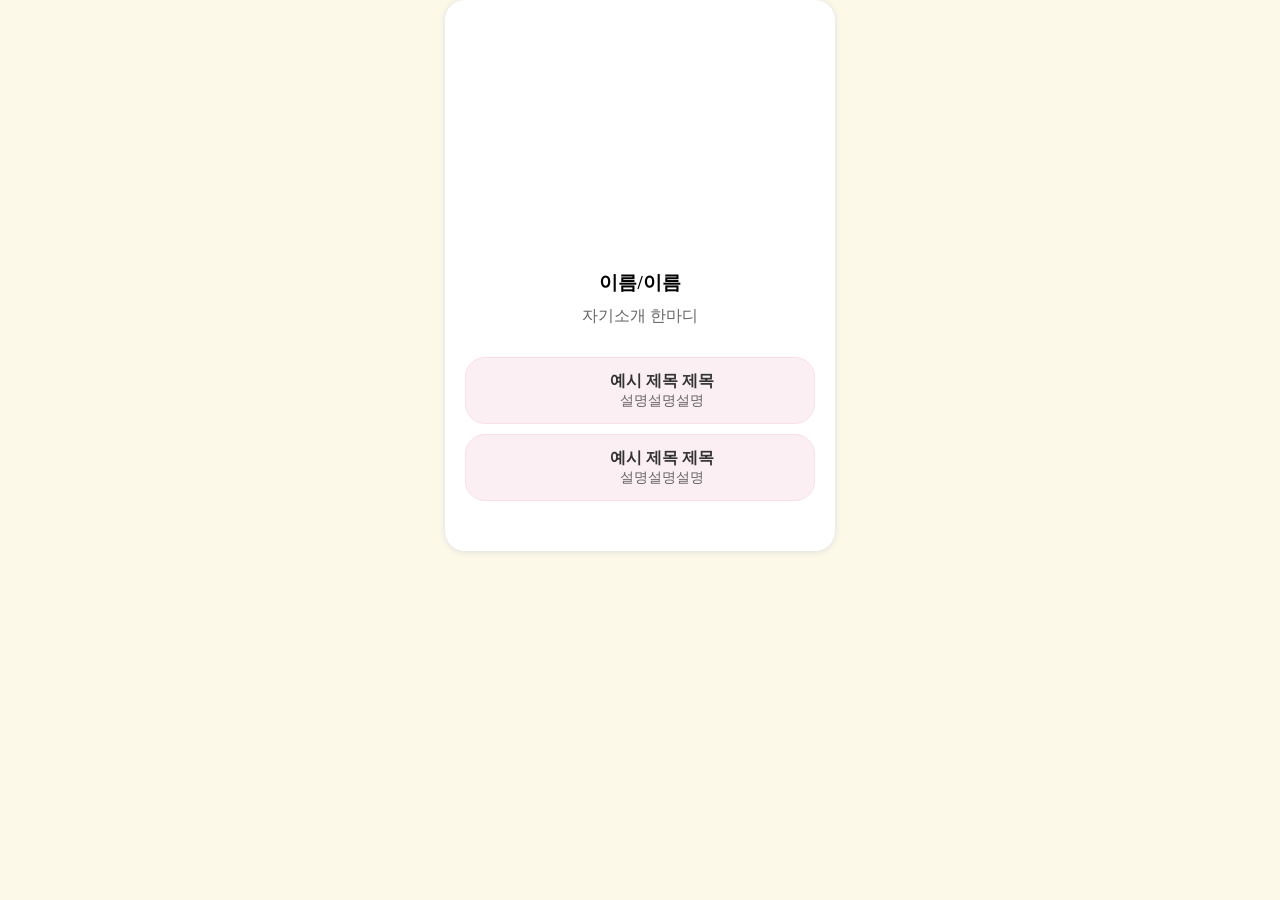
==== page2.html @ 0b44631b "프로젝트 생성 메인 작업" ====
<!doctype html>
<html lang="en">
    <head>
        <meta charset="UTF-8" />
        <meta name="viewport" content="width=device-width, initial-scale=1.0" />
        <title>카드</title>
        <link
            rel="stylesheet"
            href="https://cdnjs.cloudflare.com/ajax/libs/font-awesome/7.0.1/css/all.min.css"
            integrity="sha512-2SwdPD6INVrV/lHTZbO2nodKhrnDdJK9/kg2XD1r9uGqPo1cUbujc+IYdlYdEErWNu69gVcYgdxlmVmzTWnetw=="
            crossorigin="anonymous"
            referrerpolicy="no-referrer"
        />
        <link rel="stylesheet" href="css/main.css" />
    </head>
    <body bgcolor="#fcf9e8">
        <!-- 전체레이아웃 -->
        <section>
            <!-- 상단메뉴 -->
            <nav>
                <a href="#"><i class="fa-solid fa-cookie-bite"></i></a>
                <a href="#"><i class="fa-solid fa-cat"></i></a>
            </nav>
            <!-- 프로필칸 -->
            <div class="profile">
                <div class="pf-img">
                    <img
                        src="https://wallpapers.com/images/hd/light-pink-aesthetic-pictures-nsy5ixni1ydacsto.jpg"
                        alt=""
                    />
                </div>
                <h3>이름/이름</h3>
                <p>자기소개 한마디</p>
            </div>
            <!-- 링크 -->
            <ul class="link">
                <li>
                    <div class="li-img"><i class="fa-solid fa-store"></i></div>
                    <div class="li-subtxt">
                        <span>예시 제목 제목</span>
                        <p>설명설명설명</p>
                    </div>
                </li>
                <li>
                    <div class="li-img"><i class="fa-brands fa-tumblr"></i></div>
                    <div class="li-subtxt">
                        <span>예시 제목 제목</span>
                        <p>설명설명설명</p>
                    </div>
                </li>
            </ul>
            <!-- 다른 페이지 -->
            <nav class="others">
                <ul class="others_list">
                    <li>
                        <a href="index.html"><i class="fa-solid fa-paw"></i></a>
                    </li>
                    <li class="on">
                        <a href="page2.html"><i class="fa-solid fa-paw"></i></a>
                    </li>
                    <li>
                        <a href="#"><i class="fa-solid fa-paw"></i></a>
                    </li>
                    <li>
                        <a href="#"><i class="fa-solid fa-paw"></i></a>
                    </li>
                </ul>
            </nav>
        </section>
    </body>
</html>
---- css/main.css ----
* {
    margin: 0;
    padding: 0;
    box-sizing: border-box;
}
ul,
li {
    list-style: none;
}
a {
    text-decoration: none;
    color: #333;
}

section {
    width: 390px;
    margin: auto;
    border-radius: 20px;
    padding: 20px;
    background-color: #fff;
    box-shadow: 0px 1px 6px #ddd;
}

/* 상단메뉴 */
nav {
    display: flex;
    justify-content: space-between;
}
nav a i {
    color: pink;
}

/* 프로필칸 */
.profile {
    display: flex;
    flex-direction: column;
    align-items: center;
    text-align: center;
    gap: 10px;
    margin: 20px 0;
}
.pf-img {
    width: 200px;
    height: 200px;
    border-radius: 20px;
    overflow: hidden;
}
.pf-img img {
    width: 100%;
}
.profile h3 {
    margin-top: 20px;
}
.profile p {
    color: #666;
}

/* 링크 */
.link {
    text-align: center;
    display: flex;
    flex-direction: column;
    gap: 10px;
    margin: 30px 0;
}
.link li {
    display: flex;
    align-items: center;
    background-color: rgba(250, 223, 231, 0.5);
    border: 1px solid rgb(250, 223, 231);
    border-radius: 20px;
    padding: 10px;
}
.li-img {
    width: 45px;
    height: 45px;
    display: flex;
    justify-content: center;
    align-items: center;
    border-radius: 10px;
    overflow: hidden;
    color: rgb(241, 117, 138);
}
.li-img img {
    width: 100%;
}
.li-subtxt {
    width: calc(100% - 30px);
}
.li-subtxt span {
    font-weight: 700;
    color: #333;
}
.li-subtxt p {
    font-size: 14px;
    color: #666;
}

/* 다른 페이지 */
.others {
    display: flex;
    justify-content: center;
    gap: 20px;
    font-size: 24px;
}
.others_list {
    display: flex;
    justify-content: center;
    gap: 20px;
    font-size: 24px;
}
.others_list li.on {
    filter: brightness(0.8) saturate(2);
}
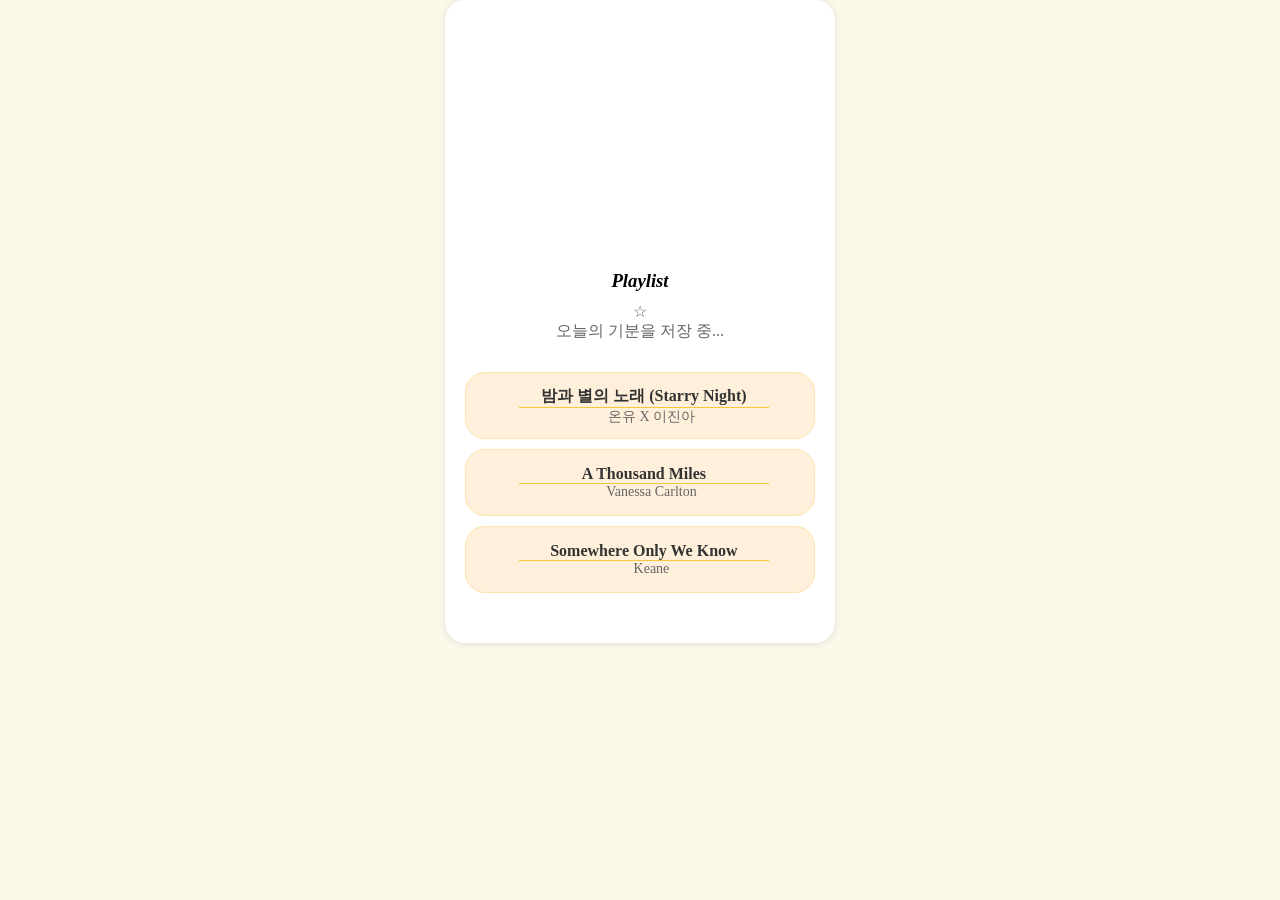
==== commit e7f5ba88: "3p 수정중" ====
--- a/page2.html
+++ b/page2.html
@@ -13,7 +13,7 @@
         />
         <link rel="stylesheet" href="css/main.css" />
     </head>
-    <body bgcolor="#fcf9e8">
+    <body class="page2" bgcolor="#fcf9e8">
         <!-- 전체레이아웃 -->
         <section>
             <!-- 상단메뉴 -->
@@ -24,29 +24,39 @@
             <!-- 프로필칸 -->
             <div class="profile">
                 <div class="pf-img">
-                    <img
-                        src="https://wallpapers.com/images/hd/light-pink-aesthetic-pictures-nsy5ixni1ydacsto.jpg"
-                        alt=""
-                    />
+                    <img src="https://i.pinimg.com/236x/ed/b6/79/edb679d8f1eaea64608ea95990b6733f.jpg" alt="" />
                 </div>
-                <h3>이름/이름</h3>
-                <p>자기소개 한마디</p>
+                <h3>Playlist</h3>
+                <p>☆ <br />오늘의 기분을 저장 중...</p>
             </div>
             <!-- 링크 -->
             <ul class="link">
                 <li>
-                    <div class="li-img"><i class="fa-solid fa-store"></i></div>
-                    <div class="li-subtxt">
-                        <span>예시 제목 제목</span>
-                        <p>설명설명설명</p>
-                    </div>
+                    <a href="https://www.youtube.com/watch?v=RgVQ7YJRehM">
+                        <div class="li-img"><i class="fa-solid fa-play"></i></div>
+                        <div class="li-subtxt">
+                            <span>밤과 별의 노래 (Starry Night)</span>
+                            <p>온유 X 이진아</p>
+                        </div></a
+                    >
                 </li>
                 <li>
-                    <div class="li-img"><i class="fa-brands fa-tumblr"></i></div>
-                    <div class="li-subtxt">
-                        <span>예시 제목 제목</span>
-                        <p>설명설명설명</p>
-                    </div>
+                    <a href="https://www.youtube.com/watch?v=Cwkej79U3ek">
+                        <div class="li-img"><i class="fa-solid fa-play"></i></div>
+                        <div class="li-subtxt">
+                            <span>A Thousand Miles</span>
+                            <p>Vanessa Carlton</p>
+                        </div></a
+                    >
+                </li>
+                <li>
+                    <a href="https://www.youtube.com/watch?v=Oextk-If8HQ">
+                        <div class="li-img"><i class="fa-solid fa-play"></i></div>
+                        <div class="li-subtxt">
+                            <span>Somewhere Only We Know</span>
+                            <p>Keane</p>
+                        </div></a
+                    >
                 </li>
             </ul>
             <!-- 다른 페이지 -->
@@ -59,10 +69,10 @@
                         <a href="page2.html"><i class="fa-solid fa-paw"></i></a>
                     </li>
                     <li>
-                        <a href="#"><i class="fa-solid fa-paw"></i></a>
+                        <a href="page3.html"><i class="fa-solid fa-paw"></i></a>
                     </li>
                     <li>
-                        <a href="#"><i class="fa-solid fa-paw"></i></a>
+                        <a href="page4.html"><i class="fa-solid fa-paw"></i></a>
                     </li>
                 </ul>
             </nav>
--- a/css/main.css
+++ b/css/main.css
@@ -29,6 +29,15 @@
 nav a i {
     color: pink;
 }
+.page2 nav a i {
+    color: rgb(255, 218, 10);
+}
+.page3 nav a i {
+    color: rgb(134, 207, 144);
+}
+.page4 nav a i {
+    color: rgb(143, 179, 255);
+}
 
 /* 프로필칸 */
 .profile {
@@ -50,6 +59,7 @@
 }
 .profile h3 {
     margin-top: 20px;
+    font-style: italic;
 }
 .profile p {
     color: #666;
@@ -64,12 +74,14 @@
     margin: 30px 0;
 }
 .link li {
-    display: flex;
-    align-items: center;
     background-color: rgba(250, 223, 231, 0.5);
     border: 1px solid rgb(250, 223, 231);
     border-radius: 20px;
     padding: 10px;
+}
+.link a{
+        display: flex;
+    align-items: center;
 }
 .li-img {
     width: 45px;
@@ -86,6 +98,7 @@
 }
 .li-subtxt {
     width: calc(100% - 30px);
+    padding : 0 20px 0 0;
 }
 .li-subtxt span {
     font-weight: 700;
@@ -95,6 +108,45 @@
     font-size: 14px;
     color: #666;
 }
+
+/* 2페이지 */
+.page2 .link li {
+    background-color: rgba(255, 226, 183, 0.5);
+    border: 1px solid rgb(255, 228, 170);
+}
+.page2 .li-img {
+    color: rgb(223, 137, 24);
+}
+.page2 .li-subtxt span{
+    display: block;
+    width: 250px;
+    border-bottom: 1px solid rgb(243, 200, 59);
+}
+
+/* 3페이지 */
+.gallery{
+    width: 100%;
+    display: flex;
+}
+.gall_img{
+    width: calc(100% / 3 - 10px);
+    height: 150px;
+    display: flex;
+    justify-content: center;
+    align-items: center;
+    border-radius: 20px;
+    overflow: hidden;
+}
+
+/* 4페이지 */
+.page4 .link li {
+    background-color: rgba(183, 217, 255, 0.5);
+    border: 1px solid rgb(170, 193, 255);
+}
+.page4 .li-img {
+    color: rgb(49, 76, 230);
+}
+
 
 /* 다른 페이지 */
 .others {
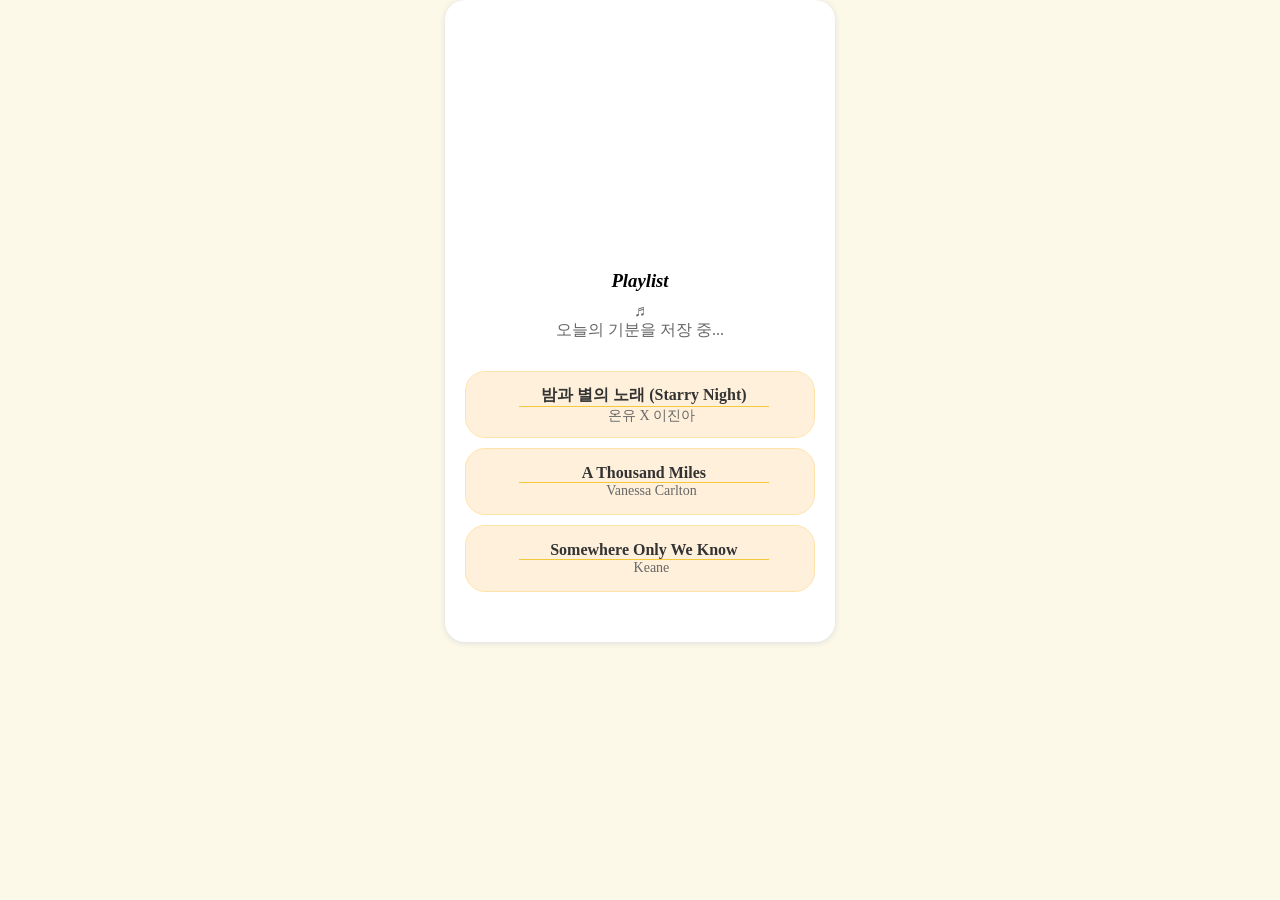
==== commit 4da7eeb0: "더보기 추가할까 고민중" ====
--- a/page2.html
+++ b/page2.html
@@ -3,7 +3,8 @@
     <head>
         <meta charset="UTF-8" />
         <meta name="viewport" content="width=device-width, initial-scale=1.0" />
-        <title>카드</title>
+        <title>나의 사이트♪</title>
+                <link rel="icon" href="image/cat_4219827.svg">
         <link
             rel="stylesheet"
             href="https://cdnjs.cloudflare.com/ajax/libs/font-awesome/7.0.1/css/all.min.css"
@@ -27,7 +28,7 @@
                     <img src="https://i.pinimg.com/236x/ed/b6/79/edb679d8f1eaea64608ea95990b6733f.jpg" alt="" />
                 </div>
                 <h3>Playlist</h3>
-                <p>☆ <br />오늘의 기분을 저장 중...</p>
+                <p>♬ <br />오늘의 기분을 저장 중...</p>
             </div>
             <!-- 링크 -->
             <ul class="link">
--- a/css/main.css
+++ b/css/main.css
@@ -1,166 +1,177 @@
 * {
-    margin: 0;
-    padding: 0;
-    box-sizing: border-box;
+  margin: 0;
+  padding: 0;
+  box-sizing: border-box;
 }
 ul,
 li {
-    list-style: none;
+  list-style: none;
 }
 a {
-    text-decoration: none;
-    color: #333;
+  text-decoration: none;
+  color: #333;
 }
 
 section {
-    width: 390px;
-    margin: auto;
-    border-radius: 20px;
-    padding: 20px;
-    background-color: #fff;
-    box-shadow: 0px 1px 6px #ddd;
+  width: 390px;
+  margin: auto;
+  border-radius: 20px;
+  padding: 20px;
+  background-color: #fff;
+  box-shadow: 0px 1px 6px #ddd;
 }
 
 /* 상단메뉴 */
 nav {
-    display: flex;
-    justify-content: space-between;
+  display: flex;
+  justify-content: space-between;
 }
 nav a i {
-    color: pink;
+  color: pink;
 }
 .page2 nav a i {
-    color: rgb(255, 218, 10);
+  color: rgb(255, 218, 10);
 }
 .page3 nav a i {
-    color: rgb(134, 207, 144);
+  color: rgb(134, 207, 144);
 }
 .page4 nav a i {
-    color: rgb(143, 179, 255);
+  color: rgb(143, 179, 255);
 }
 
 /* 프로필칸 */
 .profile {
-    display: flex;
-    flex-direction: column;
-    align-items: center;
-    text-align: center;
-    gap: 10px;
-    margin: 20px 0;
+  display: flex;
+  flex-direction: column;
+  align-items: center;
+  text-align: center;
+  gap: 10px;
+  margin: 20px 0;
 }
 .pf-img {
-    width: 200px;
-    height: 200px;
-    border-radius: 20px;
-    overflow: hidden;
+  width: 200px;
+  height: 200px;
+  border-radius: 20px;
+  overflow: hidden;
 }
 .pf-img img {
-    width: 100%;
+  width: 100%;
 }
 .profile h3 {
-    margin-top: 20px;
-    font-style: italic;
+  margin-top: 20px;
+  font-style: italic;
 }
 .profile p {
-    color: #666;
+  color: #666;
 }
 
 /* 링크 */
 .link {
-    text-align: center;
-    display: flex;
-    flex-direction: column;
-    gap: 10px;
-    margin: 30px 0;
+  text-align: center;
+  display: flex;
+  flex-direction: column;
+  gap: 10px;
+  margin: 30px 0;
 }
 .link li {
-    background-color: rgba(250, 223, 231, 0.5);
-    border: 1px solid rgb(250, 223, 231);
-    border-radius: 20px;
-    padding: 10px;
+  background-color: rgba(250, 223, 231, 0.5);
+  border: 1px solid rgb(250, 223, 231);
+  border-radius: 20px;
+  padding: 10px;
 }
-.link a{
-        display: flex;
-    align-items: center;
+.link a {
+  display: flex;
+  align-items: center;
 }
 .li-img {
-    width: 45px;
-    height: 45px;
-    display: flex;
-    justify-content: center;
-    align-items: center;
-    border-radius: 10px;
-    overflow: hidden;
-    color: rgb(241, 117, 138);
+  width: 45px;
+  height: 45px;
+  display: flex;
+  justify-content: center;
+  align-items: center;
+  border-radius: 10px;
+  overflow: hidden;
+  color: rgb(241, 117, 138);
 }
 .li-img img {
-    width: 100%;
+  width: 100%;
 }
 .li-subtxt {
-    width: calc(100% - 30px);
-    padding : 0 20px 0 0;
+  width: calc(100% - 30px);
+  padding: 0 20px 0 0;
 }
 .li-subtxt span {
-    font-weight: 700;
-    color: #333;
+  font-weight: 700;
+  color: #333;
 }
 .li-subtxt p {
-    font-size: 14px;
-    color: #666;
+  font-size: 14px;
+  color: #666;
 }
 
 /* 2페이지 */
 .page2 .link li {
-    background-color: rgba(255, 226, 183, 0.5);
-    border: 1px solid rgb(255, 228, 170);
+  background-color: rgba(255, 226, 183, 0.5);
+  border: 1px solid rgb(255, 228, 170);
 }
 .page2 .li-img {
-    color: rgb(223, 137, 24);
+  color: rgb(223, 137, 24);
 }
-.page2 .li-subtxt span{
-    display: block;
-    width: 250px;
-    border-bottom: 1px solid rgb(243, 200, 59);
+.page2 .li-subtxt span {
+  display: block;
+  width: 250px;
+  border-bottom: 1px solid rgb(243, 200, 59);
 }
 
 /* 3페이지 */
-.gallery{
-    width: 100%;
-    display: flex;
+.gallery {
+  width: 100%;
+  display: flex;
+  flex-wrap: wrap;
+  justify-content: space-between;
+  gap: 10px;
+  margin-bottom: 30px;
 }
-.gall_img{
-    width: calc(100% / 3 - 10px);
-    height: 150px;
-    display: flex;
-    justify-content: center;
-    align-items: center;
-    border-radius: 20px;
-    overflow: hidden;
+.gall_img {
+  width: calc(100% / 3 - 10px);
+  height: 150px;
+  display: flex;
+  justify-content: center;
+  align-items: center;
+  border-radius: 20px;
+  overflow: hidden;
+}
+.gall_img:hover img {
+  position: absolute;
+  width: 500px;
+  z-index: 9999;
 }
 
 /* 4페이지 */
+
 .page4 .link li {
-    background-color: rgba(183, 217, 255, 0.5);
-    border: 1px solid rgb(170, 193, 255);
+  background-color: rgba(183, 217, 255, 0.5);
+  border: 1px solid rgb(170, 193, 255);
 }
 .page4 .li-img {
-    color: rgb(49, 76, 230);
+  color: rgb(49, 76, 230);
 }
-
 
 /* 다른 페이지 */
 .others {
-    display: flex;
-    justify-content: center;
-    gap: 20px;
-    font-size: 24px;
+  display: flex;
+  justify-content: center;
+  gap: 20px;
+  font-size: 24px;
 }
 .others_list {
-    display: flex;
-    justify-content: center;
-    gap: 20px;
-    font-size: 24px;
+  display: flex;
+  justify-content: center;
+  gap: 20px;
+  font-size: 24px;
 }
 .others_list li.on {
-    filter: brightness(0.8) saturate(2);
+  filter: brightness(0.8) saturate(2);
+  position: relative;
+  z-index: 1;
 }
